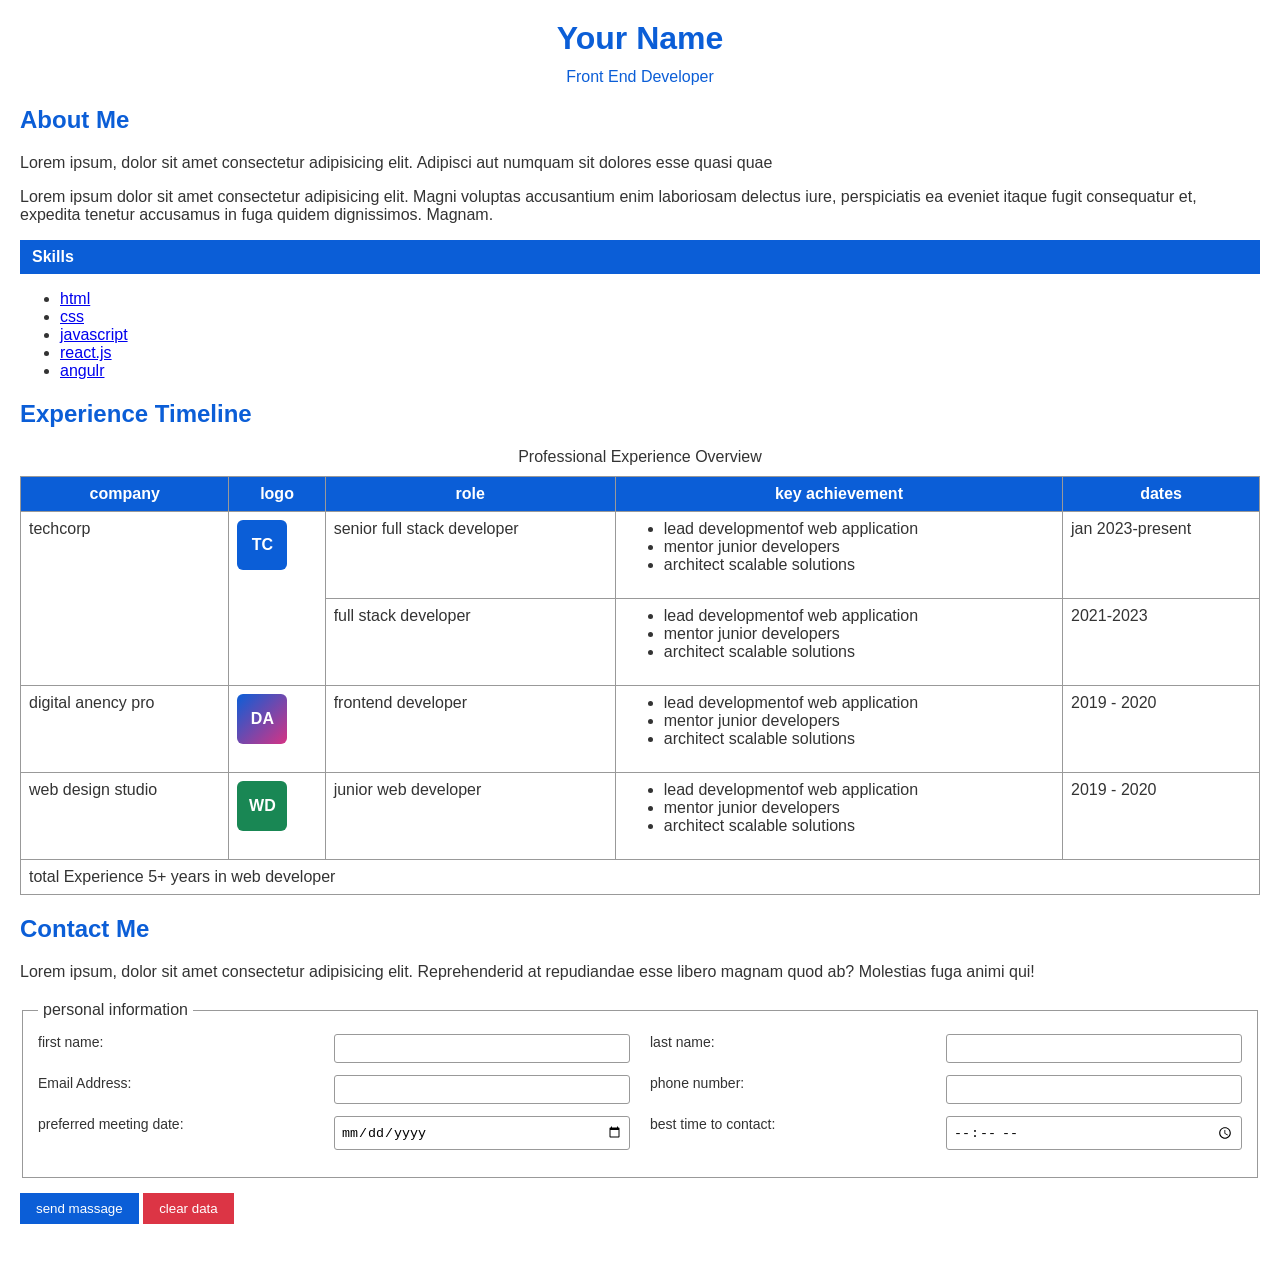
==== index.html @ 63ba3ca1 "first commit" ====
<html>

<head>
    <title>Task 1</title>
    <style>
        body {
            font-family: Arial, sans-serif;
            color: #333;
            margin: 20px;
        }

        h1 {
            color: #0b5ed7;
            text-align: center;
        }

        .subtitle {
            text-align: center;
            color: #0b5ed7;
            margin-top: -10px;
            margin-bottom: 20px;
        }

        h2 {
            color: #0b5ed7;
        }

        .center-text {
            text-align: center;
        }

        .skills-bar {
            background-color: #0b5ed7;
            color: white;
            padding: 8px 12px;
            font-weight: bold;
            margin-bottom: 10px;
        }

        table {
            width: 100%;
            border-collapse: collapse;
            margin-top: 10px;
            margin-bottom: 20px;
        }

        th,
        td {
            border: 1px solid #999;
            padding: 8px;
            text-align: left;
            vertical-align: top;
        }

        th {
            background-color: #0b5ed7;
            color: white;
            text-align: center;
        }

        .logo-tc {
            background-color: #0b5ed7;
            color: white;
            width: 50px;
            height: 50px;
            display: flex;
            align-items: center;
            justify-content: center;
            font-weight: bold;
            border-radius: 6px;
        }

        .logo-da {
            background: linear-gradient(135deg, #0b5ed7, #d63384);
            color: white;
            width: 50px;
            height: 50px;
            display: flex;
            align-items: center;
            justify-content: center;
            font-weight: bold;
            border-radius: 6px;
        }

        .logo-wd {
            background-color: #198754;
            color: white;
            width: 50px;
            height: 50px;
            display: flex;
            align-items: center;
            justify-content: center;
            font-weight: bold;
            border-radius: 6px;
        }

        fieldset {
            border: 1px solid #999;
            margin-top: 20px;
            padding: 15px;
        }

        legend {
            padding: 0 5px;
        }

        .form-table {
        width: 100%;
        font-family: Arial, sans-serif;
    }
    .form-table fieldset {
        border: 1px solid #999;
        padding: 15px;
        margin-bottom: 15px;
    }
    .form-row {
        display: flex;
        gap: 20px;
        margin-bottom: 12px;
    }
    .form-group {
        flex: 1;
        display: flex;
        justify-content: space-between;
    }
    .form-group label {
        margin-bottom: 4px;
        font-size: 14px;
        color: #333;
    }
    .form-group input {
        padding: 6px;
        border: 1px solid #999;
        border-radius: 3px;
        box-sizing: border-box;
        width: 50%;
    }
    .btn-send {
        background-color: #0b5ed7;
        color: white;
        border: none;
        padding: 8px 16px;
        cursor: pointer;
    }
    .btn-clear {
        background-color: #dc3545;
        color: white;
        border: none;
        padding: 8px 16px;
        cursor: pointer;
    }
    </style>
</head>

<body>

    <h1>Your Name</h1>
    <div class="subtitle">Front End Developer</div>

    <h2>About Me</h2>
    <p>Lorem ipsum, dolor sit amet consectetur adipisicing elit. Adipisci aut numquam sit dolores esse quasi quae
        </p>
    <p>Lorem ipsum dolor sit amet consectetur adipisicing elit. Magni voluptas accusantium enim laboriosam delectus
        iure, perspiciatis ea eveniet itaque fugit consequatur et, expedita tenetur accusamus in fuga quidem
        dignissimos. Magnam.</p>

    <div class="skills-bar">Skills</div>
    <ul>
        <li><a href="#">html</a></li>
        <li><a href="#">css</a></li>
        <li><a href="#">javascript</a></li>
        <li><a href="#">react.js</a></li>
        <li><a href="#">angulr</a></li>
    </ul>

    <h2>Experience Timeline</h2>
    <div class="center-text">Professional Experience Overview</div>

    <table>
        <tr>
            <th>company</th>
            <th>logo</th>
            <th>role</th>
            <th>key achievement</th>
            <th>dates</th>
        </tr>
        <tr>
            <td rowspan="2">techcorp</td>
            <td align="center" rowspan="2">
                <div class="logo-tc">TC</div>
            </td>
            <td>senior full stack developer</td>
            <td>
                <ul>
                    <li>lead developmentof web application</li>
                    <li>mentor junior developers</li>
                    <li>architect scalable solutions</li>
                </ul>
            </td>
            <td>jan 2023-present</td>
        </tr>
        <tr>
            <td>full stack developer</td>
            <td>
                <ul>
                    <li>lead developmentof web application</li>
                    <li>mentor junior developers</li>
                    <li>architect scalable solutions</li>
                </ul>
            </td>
            <td>2021-2023</td>
        </tr>
        <tr>
            <td>digital anency pro</td>
            <td align="center">
                <div class="logo-da">DA</div>
            </td>
            <td>frontend developer</td>
            <td>
                <ul>
                    <li>lead developmentof web application</li>
                    <li>mentor junior developers</li>
                    <li>architect scalable solutions</li>
                </ul>
            </td>
            <td>2019 - 2020</td>
        </tr>
        <tr>
            <td>web design studio</td>
            <td align="center">
                <div class="logo-wd">WD</div>
            </td>
            <td>junior web developer</td>
            <td>
                <ul>
                    <li>lead developmentof web application</li>
                    <li>mentor junior developers</li>
                    <li>architect scalable solutions</li>
                </ul>
            </td>
            <td>2019 - 2020</td>
        </tr>
        <tr>
            <td colspan="5">total Experience 5+ years in web developer</td>
        </tr>
    </table>

    <h2>Contact Me</h2>
    <p>Lorem ipsum, dolor sit amet consectetur adipisicing elit. Reprehenderid at repudiandae esse libero magnam quod
        ab? Molestias fuga animi qui!</p>

        <form class="form-table">
    <fieldset>
        <legend>personal information</legend>

        <div class="form-row">
            <div class="form-group">
                <label for="first-name">first name:</label>
                <input type="text" id="first-name" required>
            </div>
            <div class="form-group">
                <label for="last-name">last name:</label>
                <input type="text" id="last-name" required>
            </div>
        </div>

        <div class="form-row">
            <div class="form-group">
                <label for="email">Email Address:</label>
                <input type="email" id="email" required>
            </div>
            <div class="form-group">
                <label for="phone">phone number:</label>
                <input type="tel" id="phone" required>
            </div>
        </div>

        <div class="form-row">
            <div class="form-group">
                <label for="meeting-date">preferred meeting date:</label>
                <input type="date" id="meeting-date" required>
            </div>
            <div class="form-group">
                <label for="contact-time">best time to contact:</label>
                <input type="time" id="contact-time" required>
            </div>
        </div>
    </fieldset>

    <button type="submit" class="btn-send">send massage</button>
    <button type="reset" class="btn-clear">clear data</button>
</form>
    <br>


</body>

</html>
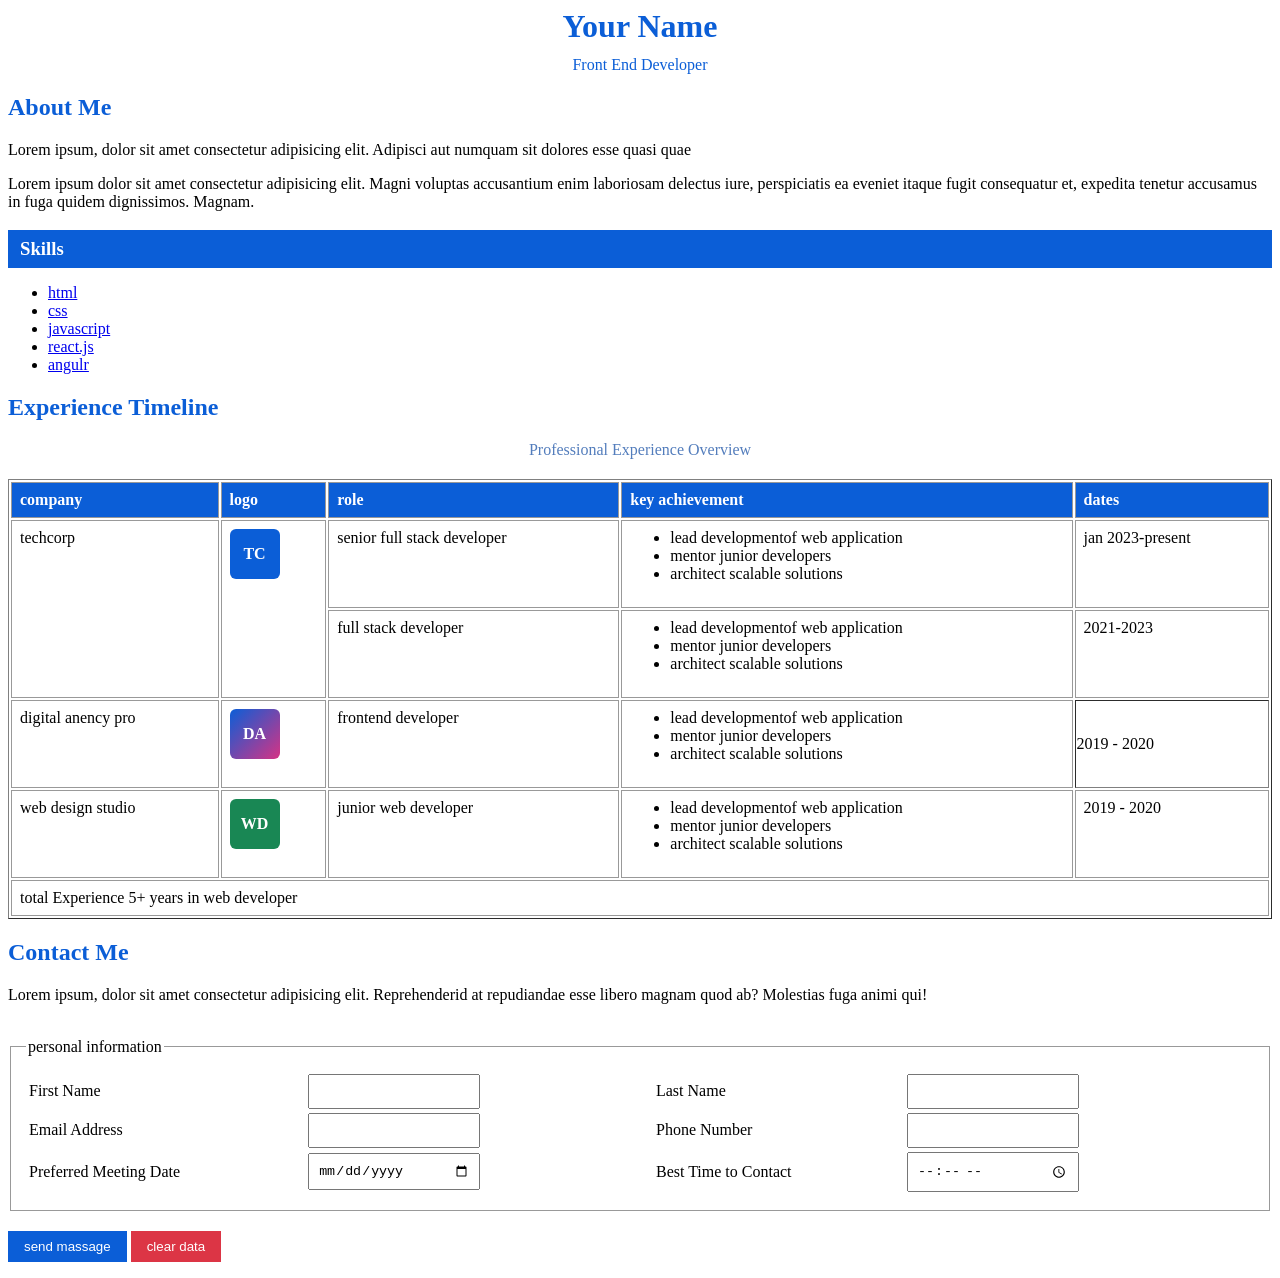
==== commit c6a0abe2: "delete style from head" ====
--- a/index.html
+++ b/index.html
@@ -2,169 +2,40 @@
 
 <head>
     <title>Task 1</title>
-    <style>
-        body {
-            font-family: Arial, sans-serif;
-            color: #333;
-            margin: 20px;
-        }
-
-        h1 {
-            color: #0b5ed7;
-            text-align: center;
-        }
-
-        .subtitle {
-            text-align: center;
-            color: #0b5ed7;
-            margin-top: -10px;
-            margin-bottom: 20px;
-        }
-
-        h2 {
-            color: #0b5ed7;
-        }
-
-        .center-text {
-            text-align: center;
-        }
-
-        .skills-bar {
-            background-color: #0b5ed7;
-            color: white;
-            padding: 8px 12px;
-            font-weight: bold;
-            margin-bottom: 10px;
-        }
-
-        table {
-            width: 100%;
-            border-collapse: collapse;
-            margin-top: 10px;
-            margin-bottom: 20px;
-        }
-
-        th,
-        td {
-            border: 1px solid #999;
-            padding: 8px;
-            text-align: left;
-            vertical-align: top;
-        }
-
-        th {
-            background-color: #0b5ed7;
-            color: white;
-            text-align: center;
-        }
-
-        .logo-tc {
-            background-color: #0b5ed7;
-            color: white;
-            width: 50px;
-            height: 50px;
-            display: flex;
-            align-items: center;
-            justify-content: center;
-            font-weight: bold;
-            border-radius: 6px;
-        }
-
-        .logo-da {
-            background: linear-gradient(135deg, #0b5ed7, #d63384);
-            color: white;
-            width: 50px;
-            height: 50px;
-            display: flex;
-            align-items: center;
-            justify-content: center;
-            font-weight: bold;
-            border-radius: 6px;
-        }
-
-        .logo-wd {
-            background-color: #198754;
-            color: white;
-            width: 50px;
-            height: 50px;
-            display: flex;
-            align-items: center;
-            justify-content: center;
-            font-weight: bold;
-            border-radius: 6px;
-        }
-
-        fieldset {
-            border: 1px solid #999;
-            margin-top: 20px;
-            padding: 15px;
-        }
-
-        legend {
-            padding: 0 5px;
-        }
-
-        .form-table {
-        width: 100%;
-        font-family: Arial, sans-serif;
-    }
-    .form-table fieldset {
-        border: 1px solid #999;
-        padding: 15px;
-        margin-bottom: 15px;
-    }
-    .form-row {
-        display: flex;
-        gap: 20px;
-        margin-bottom: 12px;
-    }
-    .form-group {
-        flex: 1;
-        display: flex;
-        justify-content: space-between;
-    }
-    .form-group label {
-        margin-bottom: 4px;
-        font-size: 14px;
-        color: #333;
-    }
-    .form-group input {
-        padding: 6px;
-        border: 1px solid #999;
-        border-radius: 3px;
-        box-sizing: border-box;
-        width: 50%;
-    }
-    .btn-send {
+</head>
+
+<body>
+    <h1 style="color: #0b5ed7; text-align: center">Your Name</h1>
+    <div style="
+        text-align: center;
+        color: #0b5ed7;
+        margin-top: -10px;
+        margin-bottom: 20px;
+      ">
+        Front End Developer
+    </div>
+
+    <h2 style="color: #0b5ed7">About Me</h2>
+    <p>
+        Lorem ipsum, dolor sit amet consectetur adipisicing elit. Adipisci aut
+        numquam sit dolores esse quasi quae
+    </p>
+    <p>
+        Lorem ipsum dolor sit amet consectetur adipisicing elit. Magni voluptas
+        accusantium enim laboriosam delectus iure, perspiciatis ea eveniet itaque
+        fugit consequatur et, expedita tenetur accusamus in fuga quidem
+        dignissimos. Magnam.
+    </p>
+
+    <h3 style="
         background-color: #0b5ed7;
         color: white;
-        border: none;
-        padding: 8px 16px;
-        cursor: pointer;
-    }
-    .btn-clear {
-        background-color: #dc3545;
-        color: white;
-        border: none;
-        padding: 8px 16px;
-        cursor: pointer;
-    }
-    </style>
-</head>
-
-<body>
-
-    <h1>Your Name</h1>
-    <div class="subtitle">Front End Developer</div>
-
-    <h2>About Me</h2>
-    <p>Lorem ipsum, dolor sit amet consectetur adipisicing elit. Adipisci aut numquam sit dolores esse quasi quae
-        </p>
-    <p>Lorem ipsum dolor sit amet consectetur adipisicing elit. Magni voluptas accusantium enim laboriosam delectus
-        iure, perspiciatis ea eveniet itaque fugit consequatur et, expedita tenetur accusamus in fuga quidem
-        dignissimos. Magnam.</p>
-
-    <div class="skills-bar">Skills</div>
+        padding: 8px 12px;
+        font-weight: bold;
+        margin-bottom: 10px;
+      ">
+        Skills
+    </h3>
     <ul>
         <li><a href="#">html</a></li>
         <li><a href="#">css</a></li>
@@ -173,50 +44,200 @@
         <li><a href="#">angulr</a></li>
     </ul>
 
-    <h2>Experience Timeline</h2>
-    <div class="center-text">Professional Experience Overview</div>
-
-    <table>
-        <tr>
-            <th>company</th>
-            <th>logo</th>
-            <th>role</th>
-            <th>key achievement</th>
-            <th>dates</th>
-        </tr>
-        <tr>
-            <td rowspan="2">techcorp</td>
-            <td align="center" rowspan="2">
-                <div class="logo-tc">TC</div>
-            </td>
-            <td>senior full stack developer</td>
-            <td>
+    <h2 style="color: #0b5ed7">Experience Timeline</h2>
+    <div style="text-align: center; color: #537dbc; margin-bottom: 20px">
+        Professional Experience Overview
+    </div>
+
+    <table border="1" style="width: 100%;">
+        <tr>
+            <th style="
+            background-color: #0b5ed7;
+            color: white;
+            text-align: center;
+            border: 1px solid #999;
+            padding: 8px;
+            text-align: left;
+            vertical-align: top;
+          ">
+                company
+            </th>
+            <th style="
+            background-color: #0b5ed7;
+            color: white;
+            text-align: center;
+            border: 1px solid #999;
+            padding: 8px;
+            text-align: left;
+            vertical-align: top;
+          ">
+                logo
+            </th>
+            <th style="
+            background-color: #0b5ed7;
+            color: white;
+            text-align: center;
+            border: 1px solid #999;
+            padding: 8px;
+            text-align: left;
+            vertical-align: top;
+          ">
+                role
+            </th>
+            <th style="
+            background-color: #0b5ed7;
+            color: white;
+            text-align: center;
+            border: 1px solid #999;
+            padding: 8px;
+            text-align: left;
+            vertical-align: top;
+          ">
+                key achievement
+            </th>
+            <th style="
+            background-color: #0b5ed7;
+            color: white;
+            text-align: center;
+            border: 1px solid #999;
+            padding: 8px;
+            text-align: left;
+            vertical-align: top;
+          ">
+                dates
+            </th>
+        </tr>
+        <tr>
+            <td rowspan="2" style="
+            border: 1px solid #999;
+            padding: 8px;
+            text-align: left;
+            vertical-align: top;
+          ">
+                techcorp
+            </td>
+            <td align="center" rowspan="2" style="
+            border: 1px solid #999;
+            padding: 8px;
+            text-align: left;
+            vertical-align: top;
+          ">
+                <div style="
+              background-color: #0b5ed7;
+              color: white;
+              width: 50px;
+              height: 50px;
+              display: flex;
+              align-items: center;
+              justify-content: center;
+              font-weight: bold;
+              border-radius: 6px;
+            ">
+                    TC
+                </div>
+            </td>
+            <td style="
+            border: 1px solid #999;
+            padding: 8px;
+            text-align: left;
+            vertical-align: top;
+          ">
+                senior full stack developer
+            </td>
+            <td style="
+            border: 1px solid #999;
+            padding: 8px;
+            text-align: left;
+            vertical-align: top;
+          ">
                 <ul>
                     <li>lead developmentof web application</li>
                     <li>mentor junior developers</li>
                     <li>architect scalable solutions</li>
                 </ul>
             </td>
-            <td>jan 2023-present</td>
-        </tr>
-        <tr>
-            <td>full stack developer</td>
-            <td>
+            <td style="
+            border: 1px solid #999;
+            padding: 8px;
+            text-align: left;
+            vertical-align: top;
+          ">
+                jan 2023-present
+            </td>
+        </tr>
+        <tr>
+            <td style="
+            border: 1px solid #999;
+            padding: 8px;
+            text-align: left;
+            vertical-align: top;
+          ">
+                full stack developer
+            </td>
+            <td style="
+            border: 1px solid #999;
+            padding: 8px;
+            text-align: left;
+            vertical-align: top;
+          ">
                 <ul>
                     <li>lead developmentof web application</li>
                     <li>mentor junior developers</li>
                     <li>architect scalable solutions</li>
                 </ul>
             </td>
-            <td>2021-2023</td>
-        </tr>
-        <tr>
-            <td>digital anency pro</td>
-            <td align="center">
-                <div class="logo-da">DA</div>
-            </td>
-            <td>frontend developer</td>
-            <td>
+            <td style="
+            border: 1px solid #999;
+            padding: 8px;
+            text-align: left;
+            vertical-align: top;
+          ">
+                2021-2023
+            </td>
+        </tr>
+        <tr>
+            <td style="
+            border: 1px solid #999;
+            padding: 8px;
+            text-align: left;
+            vertical-align: top;
+          ">
+                digital anency pro
+            </td>
+            <td align="center" style="
+            border: 1px solid #999;
+            padding: 8px;
+            text-align: left;
+            vertical-align: top;
+          ">
+                <div style="
+              background: linear-gradient(135deg, #0b5ed7, #d63384);
+              color: white;
+              width: 50px;
+              height: 50px;
+              display: flex;
+              align-items: center;
+              justify-content: center;
+              font-weight: bold;
+              border-radius: 6px;
+            ">
+                    DA
+                </div>
+            </td>
+            <td style="
+            border: 1px solid #999;
+            padding: 8px;
+            text-align: left;
+            vertical-align: top;
+          ">
+                frontend developer
+            </td>
+            <td style="
+            border: 1px solid #999;
+            padding: 8px;
+            text-align: left;
+            vertical-align: top;
+          ">
                 <ul>
                     <li>lead developmentof web application</li>
                     <li>mentor junior developers</li>
@@ -226,71 +247,121 @@
             <td>2019 - 2020</td>
         </tr>
         <tr>
-            <td>web design studio</td>
-            <td align="center">
-                <div class="logo-wd">WD</div>
-            </td>
-            <td>junior web developer</td>
-            <td>
+            <td style="
+            border: 1px solid #999;
+            padding: 8px;
+            text-align: left;
+            vertical-align: top;
+          ">
+                web design studio
+            </td>
+            <td align="center" style="
+            border: 1px solid #999;
+            padding: 8px;
+            text-align: left;
+            vertical-align: top;
+          ">
+                <div style="
+              background-color: #198754;
+              color: white;
+              width: 50px;
+              height: 50px;
+              display: flex;
+              align-items: center;
+              justify-content: center;
+              font-weight: bold;
+              border-radius: 6px;
+            ">
+                    WD
+                </div>
+            </td>
+            <td style="
+            border: 1px solid #999;
+            padding: 8px;
+            text-align: left;
+            vertical-align: top;
+          ">
+                junior web developer
+            </td>
+            <td style="
+            border: 1px solid #999;
+            padding: 8px;
+            text-align: left;
+            vertical-align: top;
+          ">
                 <ul>
                     <li>lead developmentof web application</li>
                     <li>mentor junior developers</li>
                     <li>architect scalable solutions</li>
                 </ul>
             </td>
-            <td>2019 - 2020</td>
-        </tr>
-        <tr>
-            <td colspan="5">total Experience 5+ years in web developer</td>
+            <td style="
+            border: 1px solid #999;
+            padding: 8px;
+            text-align: left;
+            vertical-align: top;
+          ">
+                2019 - 2020
+            </td>
+        </tr>
+        <tr>
+            <td colspan="5" style="
+            border: 1px solid #999;
+            padding: 8px;
+            text-align: left;
+            vertical-align: top;
+          ">
+                total Experience 5+ years in web developer
+            </td>
         </tr>
     </table>
 
-    <h2>Contact Me</h2>
-    <p>Lorem ipsum, dolor sit amet consectetur adipisicing elit. Reprehenderid at repudiandae esse libero magnam quod
-        ab? Molestias fuga animi qui!</p>
-
-        <form class="form-table">
-    <fieldset>
-        <legend>personal information</legend>
-
-        <div class="form-row">
-            <div class="form-group">
-                <label for="first-name">first name:</label>
-                <input type="text" id="first-name" required>
-            </div>
-            <div class="form-group">
-                <label for="last-name">last name:</label>
-                <input type="text" id="last-name" required>
-            </div>
-        </div>
-
-        <div class="form-row">
-            <div class="form-group">
-                <label for="email">Email Address:</label>
-                <input type="email" id="email" required>
-            </div>
-            <div class="form-group">
-                <label for="phone">phone number:</label>
-                <input type="tel" id="phone" required>
-            </div>
-        </div>
-
-        <div class="form-row">
-            <div class="form-group">
-                <label for="meeting-date">preferred meeting date:</label>
-                <input type="date" id="meeting-date" required>
-            </div>
-            <div class="form-group">
-                <label for="contact-time">best time to contact:</label>
-                <input type="time" id="contact-time" required>
-            </div>
-        </div>
-    </fieldset>
-
-    <button type="submit" class="btn-send">send massage</button>
-    <button type="reset" class="btn-clear">clear data</button>
-</form>
-    <br>
+    <h2 style="color: #0b5ed7;">Contact Me</h2>
+    <p>
+        Lorem ipsum, dolor sit amet consectetur adipisicing elit. Reprehenderid at
+        repudiandae esse libero magnam quod ab? Molestias fuga animi qui!
+    </p>
+    <br />
+
+    <form>
+        <fieldset style="margin-bottom:20px; padding: 15px; border: 1px solid #999;">
+            <legend>personal information</legend>
+            <table style="width: 100%;">
+                <tr>
+                    <td>First Name</td>
+                    <td><input type="text" style="width: 50%; padding: 8px;" required /></td>
+                    <td>Last Name</td>
+                    <td><input type="text" style="width: 50%; padding: 8px;" required /></td>
+                </tr>
+
+                <tr>
+                    <td>Email Address</td>
+                    <td><input type="email" style="width: 50%; padding: 8px;" required /></td>
+                    <td>Phone Number</td>
+                    <td><input type="tel" style="width: 50%; padding: 8px;" required /></td>
+                </tr>
+
+                <tr>
+                    <td>Preferred Meeting Date</td>
+                    <td><input type="date" style="width: 50%; padding: 8px;" required /></td>
+                    <td>Best Time to Contact</td>
+                    <td><input type="time" style="width: 50%; padding: 8px;" required /></td>
+                </tr>
+            </table>
+
+        </fieldset>
+
+        <button type="submit" style=" background-color: #0b5ed7;
+            color: white;
+            border: none;
+            padding: 8px 16px;
+            cursor: pointer;">send massage</button>
+        <button type="reset" style=" background-color: #dc3545;
+            color: white;
+            border: none;
+            padding: 8px 16px;
+            cursor: pointer;">clear data</button>
+    </form>
 
 
 </body>
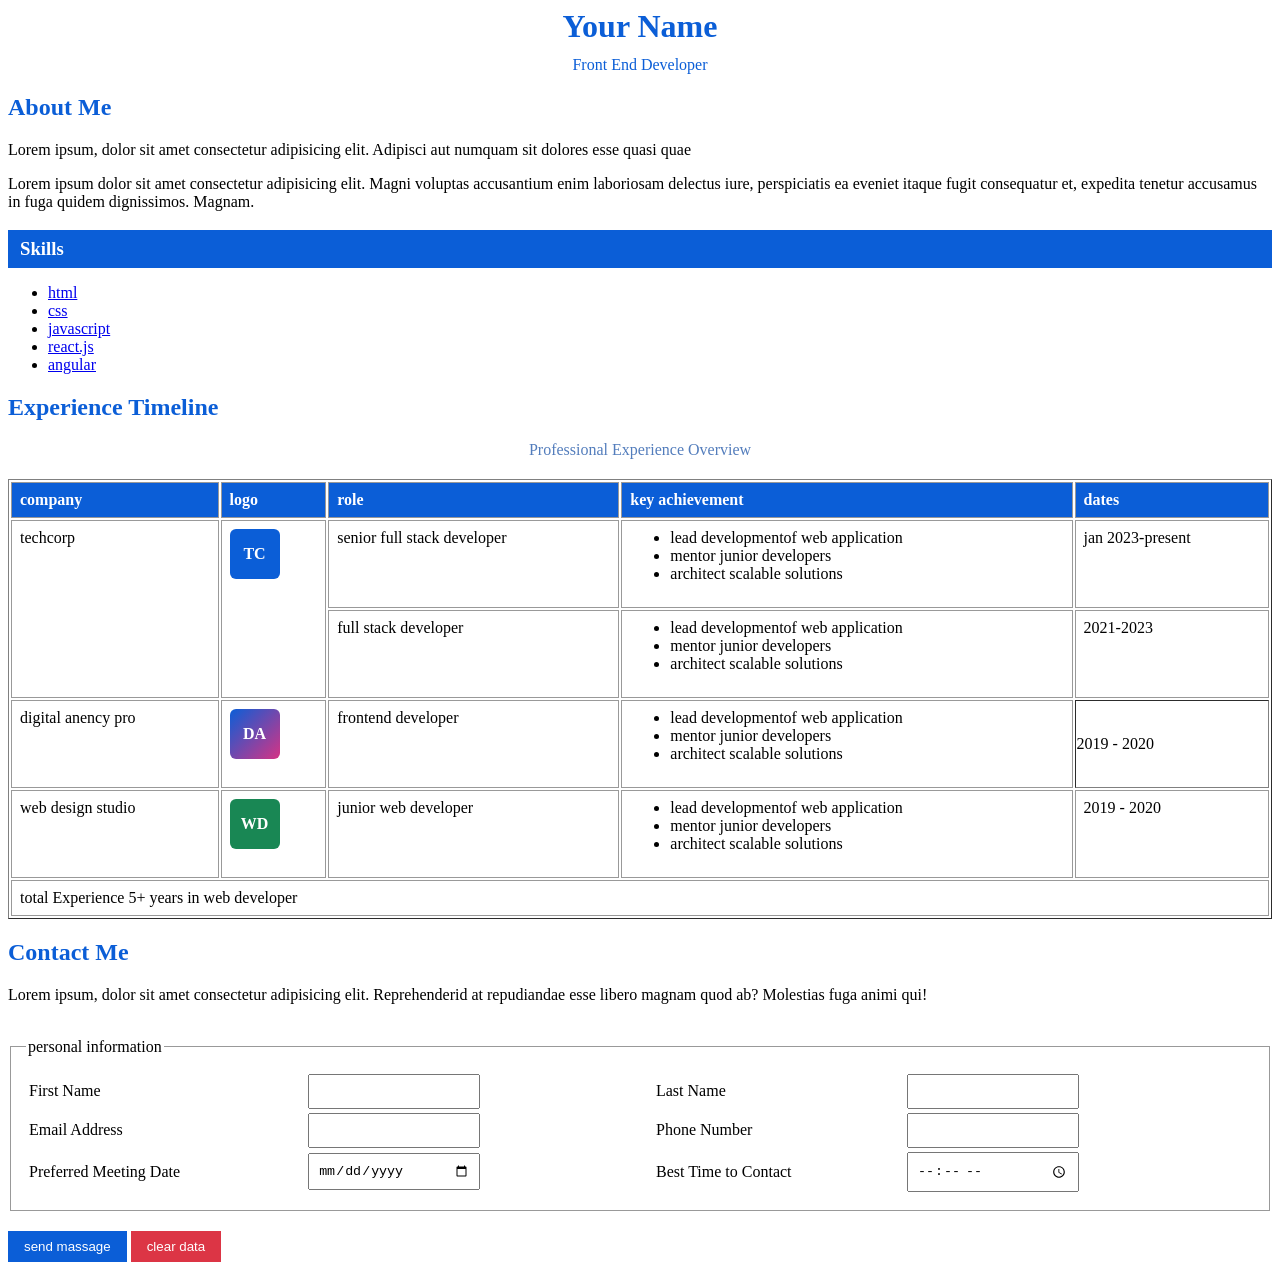
==== commit 74047988: "add technology link to  href" ====
--- a/index.html
+++ b/index.html
@@ -37,11 +37,11 @@
         Skills
     </h3>
     <ul>
-        <li><a href="#">html</a></li>
-        <li><a href="#">css</a></li>
-        <li><a href="#">javascript</a></li>
-        <li><a href="#">react.js</a></li>
-        <li><a href="#">angulr</a></li>
+        <li><a href="https://www.google.com/search?q=html" target="_blank">html</a></li>
+        <li><a href="https://www.google.com/search?q=css" target="_blank">css</a></li>
+        <li><a href="https://www.google.com/search?q=javascript" target="_blank">javascript</a></li>
+        <li><a href="https://www.google.com/search?q=react.js" target="_blank">react.js</a></li>
+        <li><a href="https://www.google.com/search?q=angular" target="_blank">angular</a></li>
     </ul>
 
     <h2 style="color: #0b5ed7">Experience Timeline</h2>
